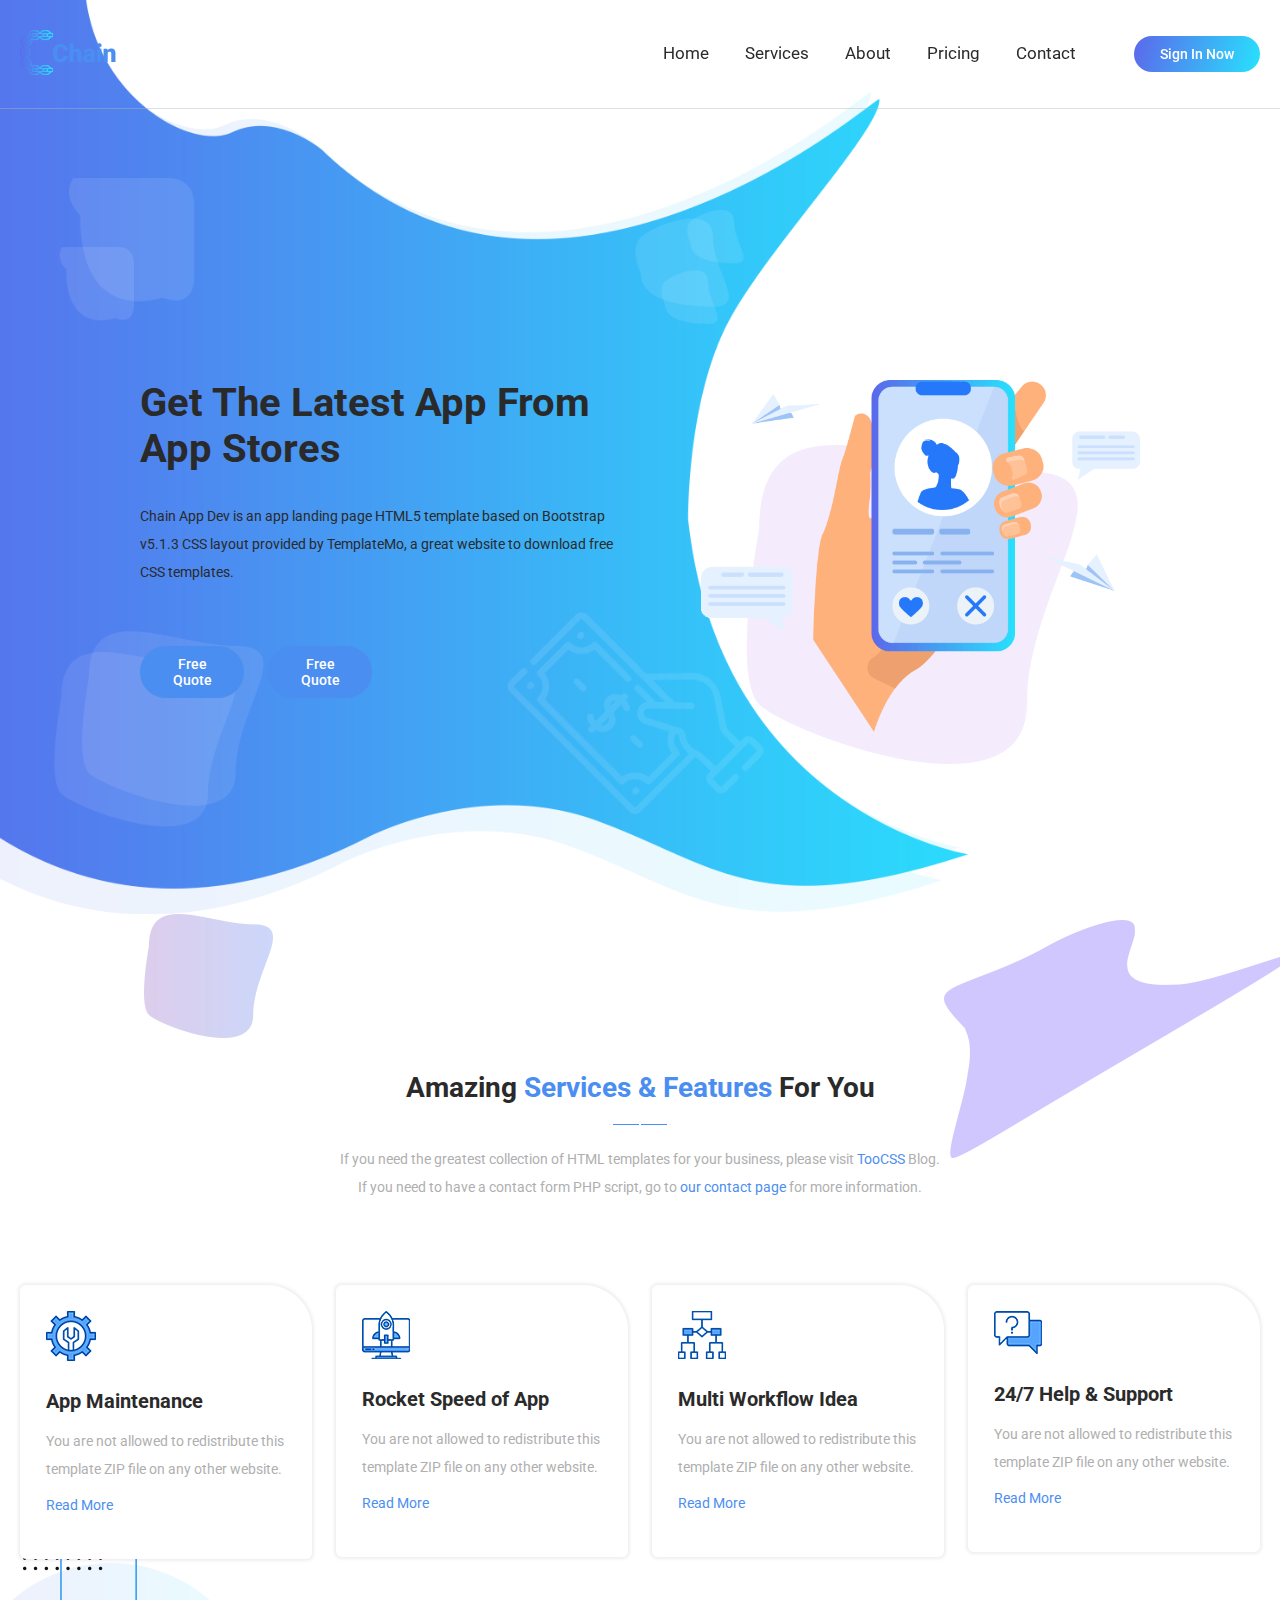
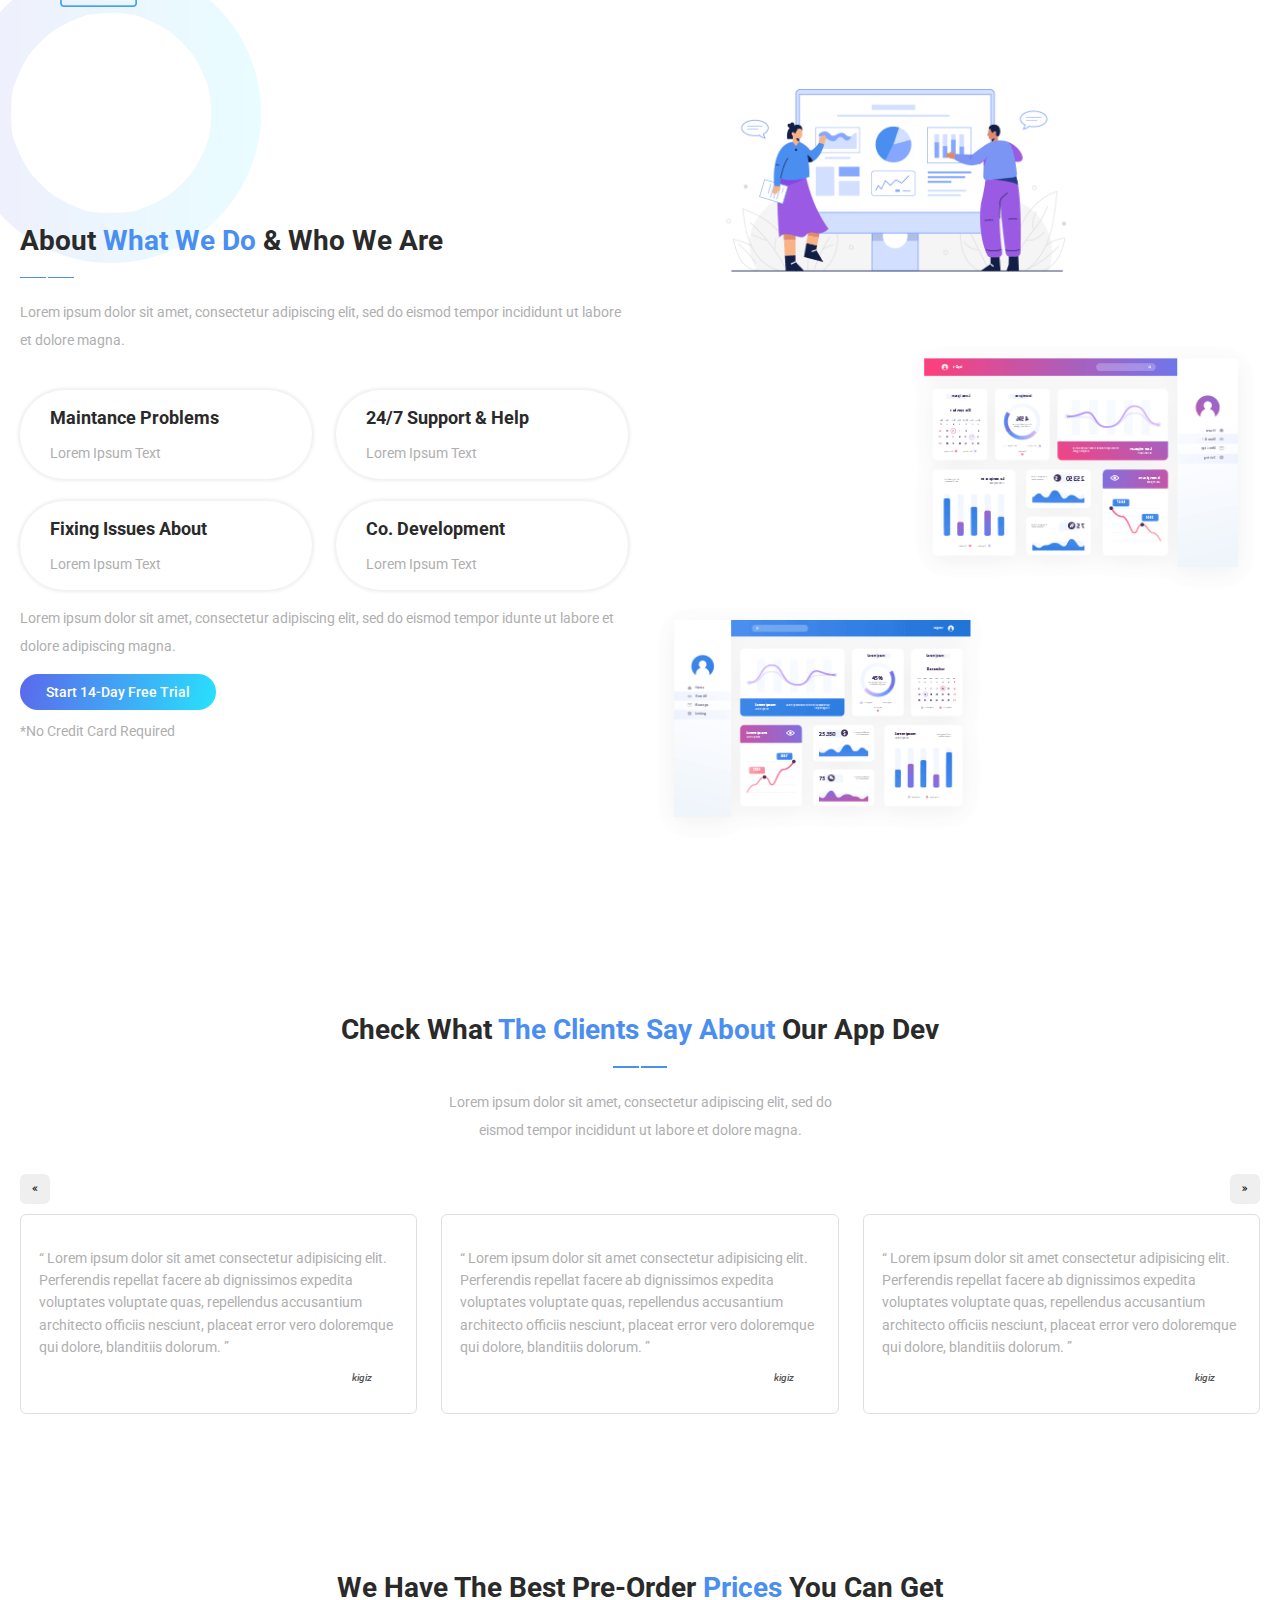
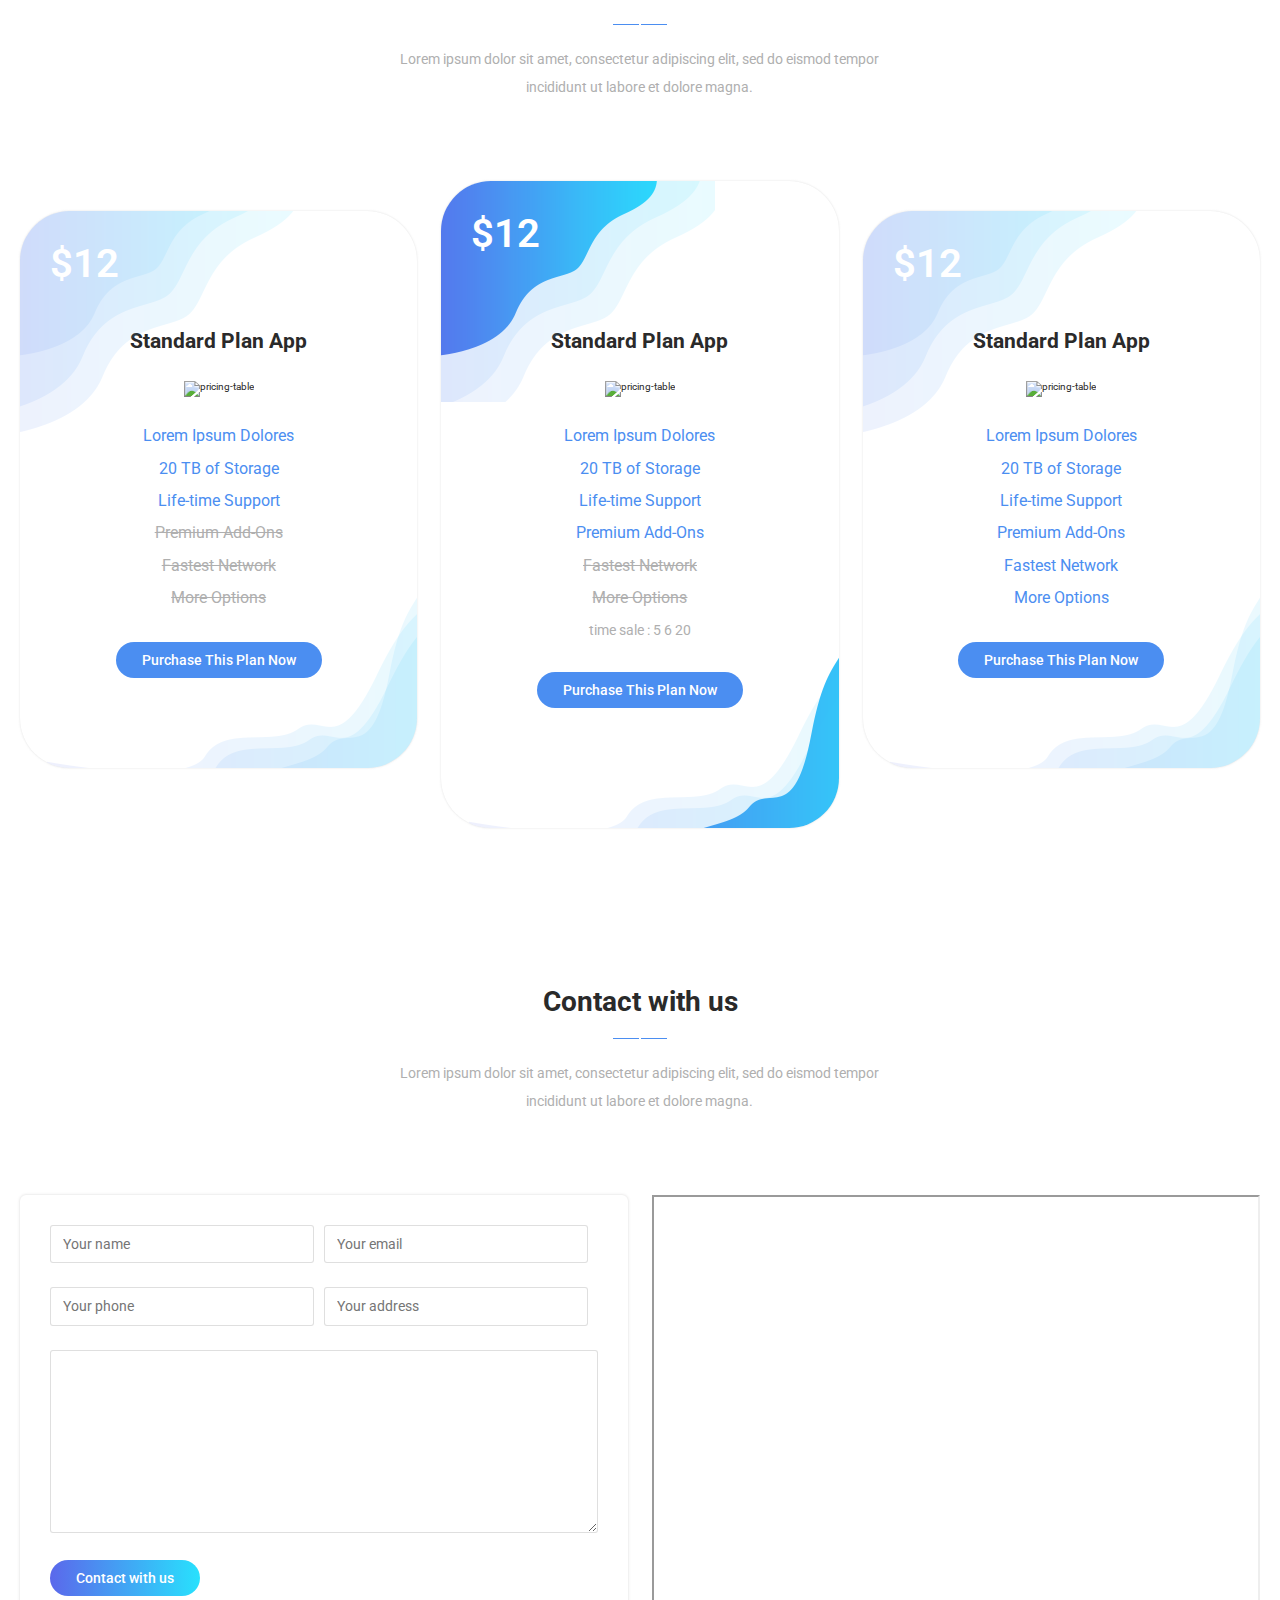
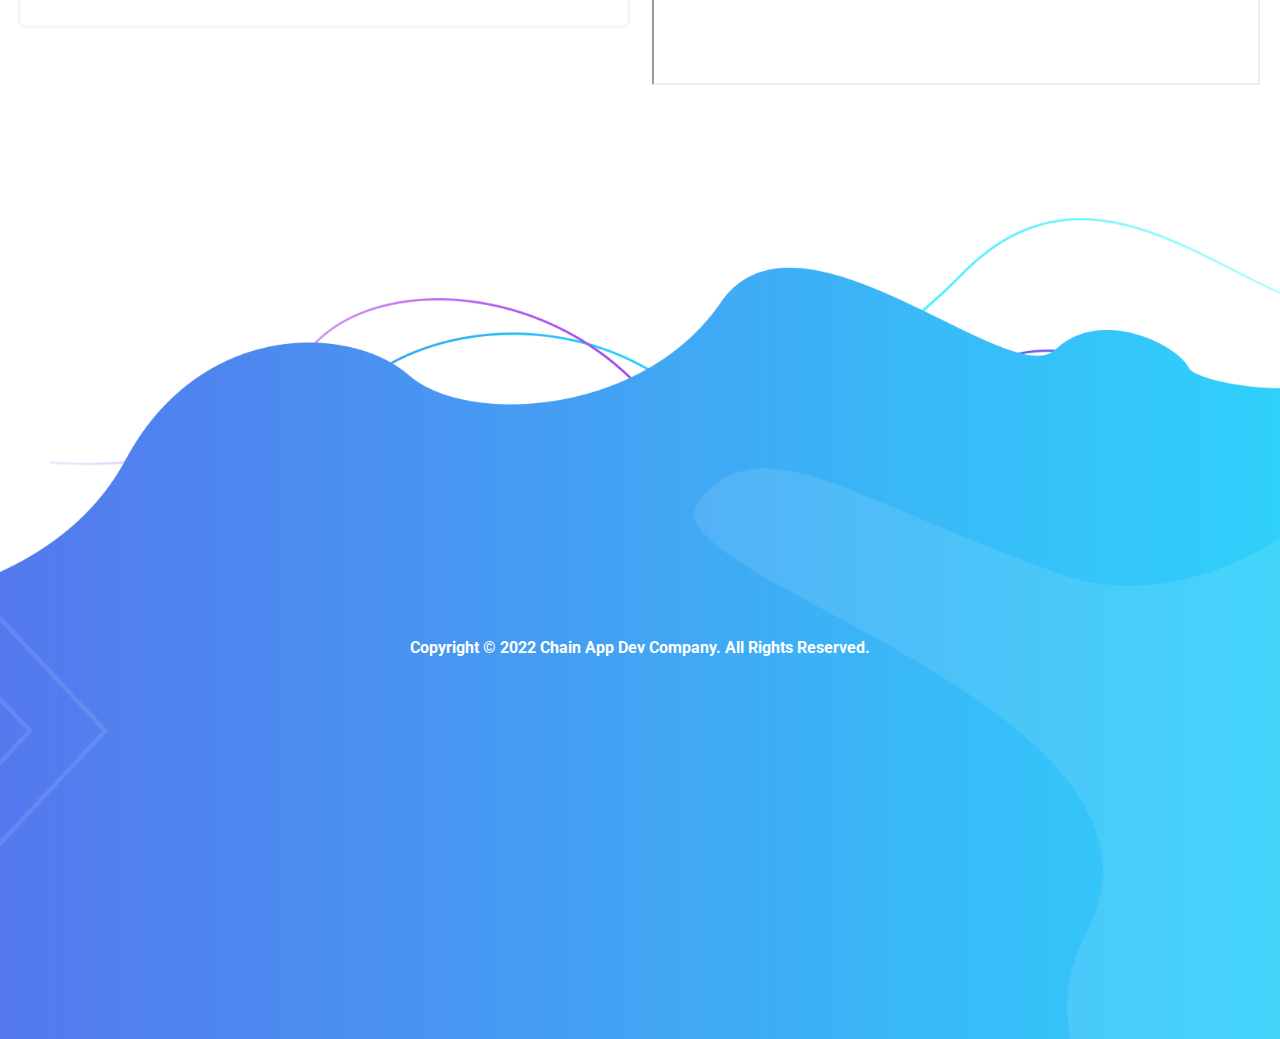
==== assigment/index.html @ 50f4e753 "nop assigmnet" ====
<!-- https://templatemo.com/live/templatemo_570_chain_app_dev   >>> link web template-->
<!DOCTYPE html>
<html lang="en">
    <head>
        <meta charset="UTF-8" />
        <meta http-equiv="X-UA-Compatible" content="IE=edge" />
        <meta name="viewport" content="width=device-width, initial-scale=1.0" />
        <title>Document</title>
        <link
            href="https://unpkg.com/boxicons@2.1.4/css/boxicons.min.css"
            rel="stylesheet"
        />
        <link rel="stylesheet" href="./style/reset.css" />
        <link rel="stylesheet" href="./style/main.css" />
        <link rel="stylesheet" href="./style/responsive.css" />
    </head>
    <body>
        <div class="app">
            <header>
                <div class="container">
                    <div class="header-inner">
                        <a class="header-logo" href="./index.html">
                            <img src="./assets/image/logo.png" alt="logo" />
                        </a>
                        <div class="header-right">
                            <nav class="header-navbar">
                                <ul>
                                    <li>
                                        <a href="#hero">home</a>
                                    </li>
                                    <li>
                                        <a href="#services">services</a>
                                    </li>
                                    <li>
                                        <a href="#about">about</a>
                                    </li>
                                    <li>
                                        <a href="#pricing">pricing</a>
                                    </li>
                                    <li>
                                        <a href="#contact">contact</a>
                                    </li>
                                </ul>
                            </nav>
                            <button class="btn btn-sign">Sign In Now</button>
                            <span class="btn-menu"
                                ><i class="bx bx-menu"></i
                            ></span>
                        </div>
                    </div>
                </div>
            </header>
            <!-- hero section -->
            <section class="section-hero" id="hero">
                <div class="container">
                    <div class="section-hero-inner">
                        <div class="row">
                            <div class="col l-6 c-12 m-12">
                                <div class="section-hero-left">
                                    <div class="section-hero-title">
                                        Get The Latest App From App Stores
                                    </div>
                                    <p>
                                        Chain App Dev is an app landing page
                                        HTML5 template based on Bootstrap v5.1.3
                                        CSS layout provided by TemplateMo, a
                                        great website to download free CSS
                                        templates.
                                    </p>
                                    <div class="row">
                                        <div class="col l-3 m-12 c-12">
                                            <button class="btn btn-dowload-app">
                                                Free Quote
                                            </button>
                                        </div>
                                        <div class="col l-3 m-12 c-12">
                                            <button class="btn btn-dowload-app">
                                                Free Quote
                                            </button>
                                        </div>
                                    </div>
                                </div>
                            </div>
                            <div class="col l-6 c-12 m-12">
                                <div class="section-hero-right">
                                    <img
                                        src="./assets/image/hero-section-banner.png"
                                        alt="hero-banner"
                                    />
                                </div>
                            </div>
                        </div>
                    </div>
                </div>
            </section>
            <!-- services section -->
            <section class="section-service" id="services">
                <div class="container">
                    <div class="row">
                        <div class="col l-6 c-12 m-12 mg-center-auto">
                            <div class="service-content">
                                <h3 class="section-title">
                                    Amazing
                                    <span class="text-highline"
                                        >Services & Features</span
                                    >
                                    For You
                                </h3>
                                <div class="section-sparate">
                                    <span></span>
                                    <span></span>
                                </div>
                                <p>
                                    If you need the greatest collection of HTML
                                    templates for your business, please visit
                                    <a href="" class="text-highline">TooCSS</a>
                                    Blog. If you need to have a contact form PHP
                                    script, go to
                                    <a href="" class="text-highline"
                                        >our contact page</a
                                    >
                                    for more information.
                                </p>
                            </div>
                        </div>
                    </div>
                    <div class="row serivce-wraper-features">
                        <div class="col l-3 m-12 c-12">
                            <div class="service-item">
                                <img
                                    src="./assets/image/service-icon-01.png"
                                    alt=""
                                />
                                <h4>App Maintenance</h4>
                                <p>
                                    You are not allowed to redistribute this
                                    template ZIP file on any other website.
                                </p>
                                <a href="#">Read More</a>
                            </div>
                        </div>
                        <div class="col l-3 m-12 c-12">
                            <div class="service-item">
                                <img
                                    src="./assets/image/service-icon-02.png"
                                    alt=""
                                />
                                <h4>Rocket Speed of App</h4>
                                <p>
                                    You are not allowed to redistribute this
                                    template ZIP file on any other website.
                                </p>
                                <a href="#">Read More</a>
                            </div>
                        </div>
                        <div class="col l-3 m-12 c-12">
                            <div class="service-item">
                                <img
                                    src="./assets/image/service-icon-03.png"
                                    alt=""
                                />
                                <h4>Multi Workflow Idea</h4>
                                <p>
                                    You are not allowed to redistribute this
                                    template ZIP file on any other website.
                                </p>
                                <a href="#">Read More</a>
                            </div>
                        </div>
                        <div class="col l-3 m-12 c-12">
                            <div class="service-item">
                                <img
                                    src="./assets/image/service-icon-04.png"
                                    alt=""
                                />
                                <h4>24/7 Help & Support</h4>
                                <p>
                                    You are not allowed to redistribute this
                                    template ZIP file on any other website.
                                </p>
                                <a href="#">Read More</a>
                            </div>
                        </div>
                    </div>
                </div>
            </section>
            <!-- about section -->
            <section class="about-section" id="about">
                <div class="container">
                    <div class="row">
                        <div class="col l-6 c-12 m-12 align-self-center">
                            <div class="about-left">
                                <h3 class="section-title">
                                    About
                                    <span class="text-highline"
                                        >What We Do</span
                                    >
                                    & Who We Are
                                </h3>
                                <div class="section-sparate">
                                    <span></span>
                                    <span></span>
                                </div>
                                <p class="about-description">
                                    Lorem ipsum dolor sit amet, consectetur
                                    adipiscing elit, sed do eismod tempor
                                    incididunt ut labore et dolore magna.
                                </p>
                                <div class="row row-with-gap">
                                    <div class="col l-6 c-12 m-6">
                                        <div class="about-item">
                                            <h4>Maintance Problems</h4>
                                            <p>Lorem Ipsum Text</p>
                                        </div>
                                    </div>
                                    <div class="col l-6 c-12 m-6">
                                        <div class="about-item">
                                            <h4>24/7 Support & Help</h4>
                                            <p>Lorem Ipsum Text</p>
                                        </div>
                                    </div>
                                    <div class="col l-6 c-12 m-6">
                                        <div class="about-item">
                                            <h4>Fixing Issues About</h4>
                                            <p>Lorem Ipsum Text</p>
                                        </div>
                                    </div>
                                    <div class="col l-6 c-12 m-6">
                                        <div class="about-item">
                                            <h4>Co. Development</h4>
                                            <p>Lorem Ipsum Text</p>
                                        </div>
                                    </div>
                                </div>
                                <p class="about-description">
                                    Lorem ipsum dolor sit amet, consectetur
                                    adipiscing elit, sed do eismod tempor idunte
                                    ut labore et dolore adipiscing magna.
                                </p>
                                <button class="btn btn-trial">
                                    Start 14-Day Free Trial
                                </button>
                                <span class="about-card-requied"
                                    >*No Credit Card Required</span
                                >
                            </div>
                        </div>
                        <div class="col l-6 c-12 m-12">
                            <div class="about-right">
                                <img
                                    src="./assets/image/about-right-dec.png"
                                    alt=""
                                />
                            </div>
                        </div>
                    </div>
                </div>
            </section>
            <!-- clines section -->
            <section class="section-clines" id="clines">
                <div class="container">
                    <div class="row">
                        <div class="col l-6 mg-center-auto">
                            <h4 class="section-title">
                                Check What
                                <span class="text-highline"
                                    >The Clients Say About</span
                                >
                                Our App Dev
                            </h4>
                            <div class="section-sparate">
                                <span></span>
                                <span></span>
                            </div>
                            <p class="section-clinets-des">
                                Lorem ipsum dolor sit amet, consectetur
                                adipiscing elit, sed do eismod tempor incididunt
                                ut labore et dolore magna.
                            </p>
                        </div>
                    </div>
                    <div class="row client-feedback">
                        <button class="btn-prev">
                            <i class="bx bx-chevrons-left"></i>
                        </button>
                        <button class="btn-next">
                            <i class="bx bx-chevrons-right"></i>
                        </button>
                        <div class="col l-4 c-12 m-6">
                            <div class="client-feedback-item">
                                <p class="client-message">
                                    <span> &ldquo;</span> Lorem ipsum dolor sit
                                    amet consectetur adipisicing elit. Quia quos
                                    aspernatur exercitationem possimus
                                    voluptates, molestiae facilis at quisquam,
                                    vero mollitia laudantium tenetur unde et
                                    maxime dignissimos hic minima, dolores
                                    voluptas est? In, reiciendis.<span>
                                        &rdquo;</span
                                    >
                                </p>
                                <a href="#" class="author">kigiz</a>
                            </div>
                        </div>
                        <div class="col l-4 c-12 m-6">
                            <div class="client-feedback-item">
                                <p class="client-message">
                                    <span> &ldquo;</span> Lorem ipsum dolor sit
                                    amet consectetur adipisicing elit.
                                    Perferendis repellat facere ab dignissimos
                                    expedita voluptates voluptate quas,
                                    repellendus accusantium architecto officiis
                                    nesciunt, placeat error vero doloremque qui
                                    dolore, blanditiis dolorum.
                                    <span> &rdquo;</span>
                                </p>
                                <a href="#" class="author">kigiz</a>
                            </div>
                        </div>
                        <div class="col l-4 c-12 m-6">
                            <div class="client-feedback-item">
                                <p class="client-message">
                                    <span> &ldquo;</span>
                                    Lorem ipsum dolor sit amet consectetur,
                                    adipisicing elit. Nesciunt nihil dolore ad
                                    eveniet sequi voluptatem itaque explicabo
                                    quam dolorem doloremque in accusantium, sit
                                    mollitia magni aut odio, ducimus qui?
                                    Provident, unde? Aperiam, nemo.
                                    <span> &rdquo;</span>
                                </p>
                                <a href="#" class="author">kigiz</a>
                            </div>
                        </div>
                    </div>
                </div>
            </section>
            <!-- pricing section -->
            <section class="section-pricing" id="pricing">
                <div class="container">
                    <div class="row">
                        <div class="col l-6 c-12 m-12 mg-center-auto">
                            <div class="section-header">
                                <h3 class="section-title">
                                    We Have The Best Pre-Order
                                    <span class="text-highline">Prices</span>
                                    You Can Get
                                </h3>
                                <div class="section-sparate">
                                    <span></span>
                                    <span></span>
                                </div>
                                <p class="princing-des">
                                    Lorem ipsum dolor sit amet, consectetur
                                    adipiscing elit, sed do eismod tempor
                                    incididunt ut labore et dolore magna.
                                </p>
                            </div>
                        </div>
                    </div>
                    <div class="row">
                        <div class="col l-4 c-12 m-6">
                            <div class="box-price-item">
                                <span class="price">$12</span>
                                <div class="details-products">
                                    <h4>Standard Plan App</h4>
                                    <img
                                        src="https://templatemo.com/templates/templatemo_570_chain_app_dev/assets/images/pricing-table-01.png"
                                        alt="pricing-table"
                                    />
                                    <ul>
                                        <li>Lorem Ipsum Dolores</li>
                                        <li>20 TB of Storage</li>
                                        <li>Life-time Support</li>
                                        <li class="item-non-function">
                                            Premium Add-Ons
                                        </li>
                                        <li class="item-non-function">
                                            Fastest Network
                                        </li>
                                        <li class="item-non-function">
                                            More Options
                                        </li>
                                    </ul>

                                    <button class="btn btn-purchase">
                                        Purchase This Plan Now
                                    </button>
                                </div>
                            </div>
                        </div>
                        <div class="col l-4 c-12 m-6">
                            <div class="box-price-item box-price-highline">
                                <span class="price">$12</span>
                                <div class="details-products">
                                    <h4>Standard Plan App</h4>
                                    <img
                                        src="https://templatemo.com/templates/templatemo_570_chain_app_dev/assets/images/pricing-table-01.png"
                                        alt="pricing-table"
                                    />
                                    <ul>
                                        <li>Lorem Ipsum Dolores</li>
                                        <li>20 TB of Storage</li>
                                        <li>Life-time Support</li>
                                        <li>Premium Add-Ons</li>
                                        <li class="item-non-function">
                                            Fastest Network
                                        </li>
                                        <li class="item-non-function">
                                            More Options
                                        </li>
                                    </ul>
                                    <p class="time-sale">
                                        time sale :
                                        <span class="days">5</span>
                                        <span class="hours">6</span>
                                        <span class="minutes">20</span>
                                    </p>
                                    <button class="btn btn-purchase">
                                        Purchase This Plan Now
                                    </button>
                                </div>
                            </div>
                        </div>
                        <div class="col l-4 c-12 m-6">
                            <div class="box-price-item">
                                <span class="price">$12</span>
                                <div class="details-products">
                                    <h4>Standard Plan App</h4>
                                    <img
                                        src="https://templatemo.com/templates/templatemo_570_chain_app_dev/assets/images/pricing-table-01.png"
                                        alt="pricing-table"
                                    />
                                    <ul>
                                        <li>Lorem Ipsum Dolores</li>
                                        <li>20 TB of Storage</li>
                                        <li>Life-time Support</li>
                                        <li>Premium Add-Ons</li>
                                        <li>Fastest Network</li>
                                        <li>More Options</li>
                                    </ul>
                                    <button class="btn btn-purchase">
                                        Purchase This Plan Now
                                    </button>
                                </div>
                            </div>
                        </div>
                    </div>
                </div>
            </section>
            <!-- contact section -->
            <section class="section-contact" id="contact">
                <div class="container">
                    <div class="row">
                        <div class="col l-6 c-12 m-12 mg-center-auto">
                            <div class="section-header">
                                <h3 class="section-title">Contact with us</h3>
                                <div class="section-sparate">
                                    <span></span>
                                    <span></span>
                                </div>
                                <p class="princing-des">
                                    Lorem ipsum dolor sit amet, consectetur
                                    adipiscing elit, sed do eismod tempor
                                    incididunt ut labore et dolore magna.
                                </p>
                            </div>
                        </div>
                    </div>
                    <div class="row">
                        <div class="col l-6 c-12 m-12">
                            <div class="contact-left">
                                <div class="form-contact-wrapp">
                                    <form action="" id="form-contact">
                                        <div class="form-group">
                                            <input
                                                type="text"
                                                placeholder="Your name"
                                                name="name-client"
                                                class="input-element"
                                            />
                                            <p class="mes-error"></p>
                                        </div>
                                        <div class="form-group">
                                            <input
                                                type="email"
                                                placeholder="Your email"
                                                name="email"
                                                class="input-element"
                                            />
                                            <p class="mes-error"></p>
                                        </div>
                                        <div class="form-group">
                                            <input
                                                type="text"
                                                placeholder="Your phone"
                                                name="phone"
                                                class="input-element"
                                            />
                                            <p class="mes-error"></p>
                                        </div>
                                        <div class="form-group">
                                            <input
                                                type="text"
                                                placeholder="Your address"
                                                name="address"
                                                class="input-element"
                                            />
                                            <p class="mes-error"></p>
                                        </div>
                                        <div
                                            class="form-group form-group-textarea"
                                        >
                                            <textarea
                                                name=""
                                                id=""
                                                cols="30"
                                                rows="10"
                                            ></textarea>
                                        </div>
                                        <button
                                            type="submit"
                                            class="btn btn-submit"
                                        >
                                            Contact with us
                                        </button>
                                    </form>
                                </div>
                            </div>
                        </div>
                        <div class="col l-6 c-12 m-12">
                            <div class="contact-right">
                                <iframe
                                    class="map"
                                    src="https://www.google.com/maps/d/u/0/embed?mid=1WxRypS28vKkaxHXs3txroGNIgeREUOY&amp;ehbc=2E312F"
                                ></iframe>
                            </div>
                        </div>
                    </div>
                </div>
            </section>
            <span class="btn-scroll-to-top"
                ><i class="bx bx-chevron-up"></i
            ></span>
            <footer id="footer">
                <h4>
                    Copyright © 2022 Chain App Dev Company. All Rights Reserved.
                </h4>
            </footer>
        </div>
        <script type="module" src="./js/main.js"></script>
    </body>
</html>
---- assigment/style/main.css ----
@import url("https://fonts.googleapis.com/css2?family=Roboto:wght@300;400;500;700&display=swap");

* {
    box-sizing: border-box;
}

:root {
    --primary-color: #4b8ef1;
    --primary-gradius-color: rgba(91, 104, 235, 1) 0%,
        rgba(40, 225, 253, 1) 100%;
    --black-color: #2a2a2a;
    --white-color: #fff;
    --gray-color: #afafaf;
    --tea-color: #6aafe0;
    --border-color: #b5b5b56d;
    --red-color: #fe5d5d;

    --box-sadow: 0 0 3px 2px #7662841c;

    --z-index-first: 9999999;
    --z-index-second: 10;
    --z-index-thirt: 100;
    --z-index-under: -1;

    --lineheightTextDes: 2;
}

.app {
    overflow: hidden;
}

img {
    object-fit: cover;
    max-width: 100%;
}

ul {
    list-style: none;
}

a {
    text-decoration: none;
}

.btn {
    border-radius: 999px;
    padding: 10px 26px;
    outline: none;
    border: none;
    font-size: 1.4rem;
    cursor: pointer;
    user-select: none;
    font-weight: 500;
    background: transparent;
    min-width: fit-content;
}

.mg-center-auto {
    margin: 0 auto;
}

.section-title {
    font-size: 2.8rem;
    margin-bottom: 0;
    text-align: center;
}

.text-highline {
    color: var(--primary-color);
}

.section-sparate {
    display: flex;
    gap: 2px;
    align-items: center;
    justify-content: center;
    margin: 20px 0;
}

.section-sparate span {
    width: 26px;
    height: 1.5px;
    background-color: var(--primary-color);
}

.section-header {
    margin-bottom: 80px;
}

.btn-scroll-to-top {
    height: 44px;
    width: 44px;
    line-height: 44px;
    text-align: center;
    font-size: 2rem;
    background-color: var(--primary-color);
    color: var(--white-color);
    border-radius: 3px;
    position: fixed;
    bottom: 30px;
    right: 30px;
    cursor: pointer;
    display: none;
}

/* ----------<>--------<>--------<>---------- */

html {
    font-size: 62.5%;
    font-family: "Roboto", sans-serif;
    scroll-behavior: smooth;
    -webkit-tap-highlight-color: transparent;
}

body {
    width: 100%;
    height: 100%;
    color: var(--black-color);
}

header {
    border-bottom: 1px solid var(--border-color);
    padding: 30px 0;
    background-color: transparent;
    position: fixed;
    left: 0;
    right: 0;
    width: 100%;
    z-index: var(--z-index-second);
    transition: padding 0.2s linear;
}

@media screen and (max-width: 1268px) {
    header {
        background-color: var(--white-color);
    }
}

.container {
    max-width: 1320px;
    width: 100%;
    padding: 0 20px;
    margin: 0 auto;
}

.header-inner {
    display: flex;
    align-items: center;
    justify-content: space-between;
}

.header-right {
    display: flex;
    align-items: baseline;
}

.header-navbar ul {
    display: flex;
    margin-right: 40px;
}

.header-navbar ul li {
    display: inline-block;
}

.header-navbar ul li a {
    display: block;
    font-size: 1.7rem;
    text-transform: capitalize;
    margin: 0 18px;
    color: var(--black-color);
    transition: all 0.2s linear;
    font-weight: 400;
}

.header-navbar ul li a:hover {
    color: var(--primary-color);
}

.header-right .btn-sign {
    background: linear-gradient(105deg, var(--primary-gradius-color));
    color: var(--white-color);
}

.btn-menu {
    display: none;
}

@media screen and (max-width: 868px) {
    .btn-menu {
        display: block;
        font-size: 30px;
        margin-left: 16px;
    }

    header {
        background-color: var(--white-color);
        padding: 10px 0;
    }

    .header-right {
        align-items: center;
    }

    .header-navbar {
        position: absolute;
        top: 68.5px;
        left: 0;
        bottom: 0;
        right: 0;
        width: 100%;
        background-color: var(--white-color);
        z-index: 999;
        transition: height 0.2s linear;
        height: 0;
        overflow: hidden;
    }

    .header-navbar.header-navbar--active {
        height: 100vh;
    }

    .header-navbar ul {
        display: flex;
        flex-direction: column;
    }

    .header-navbar ul li a {
        padding: 10px 0;
    }
}
/* hero - section - style */

.section-hero {
    position: relative;
    padding: 380px 120px 150px 120px;
}

@media screen and (max-width: 868px) {
    .section-hero {
        padding: 150px 50px 150px 50px;
    }

    .section-hero::after {
        display: none;
    }
}

@media screen and (max-width: 568px) {
    .section-hero {
        padding: 150px 10px 60px 10px;
    }
}

.section-hero::after {
    content: "";
    background-image: url("../assets/image/hero-section-bg.png");
    background-repeat: no-repeat;
    background-size: contain;
    position: absolute;
    top: 0;
    left: 0;
    height: 100%;
    width: 100%;
    z-index: var(--z-index-under);
}

.section-hero-title {
    font-size: 4rem;
    font-weight: 700;
    padding-bottom: 16px;
}

.section-hero-left p {
    font-size: 1.4rem;
    color: var(--black-color);
    line-height: var(--lineheightTextDes);
    font-weight: 400;
    margin-bottom: 60px;
}

.section-hero-left .btn-dowload-app {
    background-color: var(--primary-color);
    color: var(--white-color);
    transition: all 0.2s linear;
    box-shadow: 0 0 1px #7d7d7d2f;
    margin-bottom: 18px;
}
.section-hero-left .btn-dowload-app:hover {
    background-color: var(--tea-color);
}

.section-hero-right {
    display: flex;
    justify-content: flex-end;
}

.section-hero-right img {
    max-width: 90%;
}
/* service - section - style */

.section-service {
    padding-top: 130px;
    position: relative;
    width: 100%;
}

.section-service::before {
    content: "";
    position: absolute;
    height: 100%;
    width: 1136px;
    background: url("../assets/image/services-right-dec.png");
    background-repeat: no-repeat;
    top: 0;
    right: 0;
    z-index: var(--z-index-under);
}

.section-service::after {
    content: "";
    position: absolute;
    left: 0;
    top: 90%;
    background: url("../assets/image/services-left-dec.png");
    width: 100%;
    height: 100%;
    z-index: var(--z-index-under);
    background-repeat: no-repeat;
}

.section-service .service-content {
    text-align: center;
}

.section-service .service-content p {
    font-size: 1.4rem;
    line-height: var(--lineheightTextDes);
    color: var(--gray-color);
}

.serivce-wraper-features {
    margin-top: 70px;
}

.service-item {
    box-shadow: 0 0 3px 2px #7662841c;
    border-radius: 6px;
    border-top-right-radius: 45px;
    padding: 26px;
    background-color: var(--white-color);
}

@media screen and (max-width: 868px) {
    .service-item {
        margin-top: 14px;
    }
}

@media screen and (max-width: 568px) {
    .service-item {
        margin-top: 10px;
    }
}

.service-item h4 {
    font-size: 2rem;
    color: var(--black-color);
    margin-bottom: 0;
}

.service-item p {
    font-size: 1.4rem;
    color: var(--gray-color);
    line-height: var(--lineheightTextDes);
}

.service-item a {
    color: var(--primary-color);
    font-size: 1.4rem;
    margin-top: 10px;
    margin-bottom: 20px;
    display: block;
}

/* about - section - style */

.about-section {
    padding-top: 130px;
    position: relative;
}

.about-section .section-title {
    text-align: left;
}

.about-left .section-sparate {
    justify-content: left;
    align-items: flex-start;
}

.about-left .about-description {
    font-size: 1.4rem;
    color: var(--gray-color);
    line-height: var(--lineheightTextDes);
}

.about-left .about-item {
    border-radius: 999px;
    box-shadow: var(--box-sadow);
    padding: 18px 20px 18px 30px;
    margin-top: 22px;
    transition: all 0.2s linear;
}

.about-left .about-item h4 {
    font-size: 1.8rem;
    margin: 0;
}

.about-left .about-item p {
    margin: 0;
    font-size: 1.4rem;
    color: var(--gray-color);
    margin-top: 16px;
}

.about-left .about-item:hover h4 {
    color: var(--primary-color);
}

.about-left .btn-trial {
    background: linear-gradient(105deg, var(--primary-gradius-color));
    color: var(--white-color);
}

.about-left .btn-trial:hover {
    opacity: 0.8;
}

.about-left .about-card-requied {
    display: block;
    font-size: 1.4rem;
    color: var(--gray-color);
    margin-top: 13px;
}

@media screen and (max-width: 868px) {
    .about-right {
        margin-top: 44px;
    }
}

/* section - clinets - style */
.section-clines {
    margin-top: 130px;
}

.section-clinets-des {
    text-align: center;
    font-size: 1.4rem;
    color: var(--gray-color);
    line-height: var(--lineheightTextDes);
    max-width: 70%;
    margin: 0 auto 70px;
}

.client-feedback {
    position: relative;
}

.client-feedback button {
    position: absolute;
    width: 30px;
    height: 30px;
    display: flex;
    align-items: center;
    justify-content: center;
    outline: none;
    border: none;
    border-radius: 6px;
    bottom: 105%;
    cursor: pointer;
    transition: all 0.2s ease;
}

.client-feedback button:hover {
    background-color: var(--primary-color);
    color: var(--white-color);
}

.client-feedback .btn-prev {
    left: 12px;
}

.client-feedback .btn-next {
    right: 12px;
}

.client-feedback-item {
    width: 100%;
    /* background-color: var(--black-color); */
    padding: 18px;
    border-radius: 6px;
    border: 1px solid var(--border-color);
    height: 200px;
    display: flex;
    flex-direction: column;
}

@media screen and (max-width: 1024px) {
    .client-feedback-item {
        margin-top: 24px;
    }

    .client-feedback button {
        bottom: 100%;
    }
}

.client-feedback-item .client-message {
    line-height: 1.6;
    font-size: 1.4rem;
    color: var(--gray-color);
}

.client-feedback-item .author {
    color: var(--black-color);
    font-style: italic;
    align-self: flex-end;
    font-weight: 500;
    opacity: 0.8;
    margin-right: 26px;
}

/* pricing - section -style */

.section-pricing {
    padding-top: 130px;
}

.princing-des {
    font-size: 1.4rem;
    color: var(--gray-color);
    text-align: center;
    max-width: 80%;
    margin: auto;
    line-height: var(--lineheightTextDes);
}

.box-price-item {
    position: relative;
    width: 100%;
    border-radius: 50px;
    padding: 90px 30px;
    overflow: hidden;
    box-shadow: 0 0 2px #a4a4a460;
    margin-top: 30px;
}

.box-price-item::before {
    content: "";
    position: absolute;
    background-image: url("../assets/image/regular-table-top.png");
    background-repeat: no-repeat;
    width: 274px;
    height: 221px;
    top: 0;
    left: 0;
}

.box-price-item::after {
    content: "";
    position: absolute;
    background-image: url("../assets/image/regular-table-bottom.png");
    background-repeat: no-repeat;
    width: 370px;
    height: 171px;
    bottom: 0;
    right: 0;
    z-index: -1;
}

.box-price-item.box-price-highline {
    padding: 120px 30px;
    margin-top: 0;
}

.box-price-item.box-price-highline::before {
    background-image: url("../assets/image/pro-table-top.png");
    background-repeat: no-repeat;
}

.box-price-item.box-price-highline::after {
    background-image: url("../assets/image/pro-table-bottom.png");
    background-repeat: no-repeat;
}

.box-price-item .price {
    position: absolute;
    top: 30px;
    left: 30px;
    font-size: 4rem;
    color: var(--white-color);
    font-weight: 600;
}

.box-price-item .details-products {
    text-align: center;
}

.box-price-item .details-products h4 {
    font-size: 2.1rem;
}

.box-price-item .details-products ul {
    display: block;
    padding-left: 0;
    margin-top: 30px;
}

.box-price-item .details-products ul li {
    font-size: 1.6rem;
    margin-bottom: 14px;
    color: var(--primary-color);
}

.box-price-item .details-products ul li.item-non-function {
    color: var(--gray-color);
    text-decoration: line-through;
}

.box-price-item .details-products .btn-purchase {
    background-color: var(--primary-color);
    color: var(--white-color);
    margin-top: 20px;
}

.box-price-item .details-products .btn-purchase:hover {
    opacity: 0.8;
}

.time-sale {
    font-size: 1.4rem;
    color: var(--gray-color);
}

@media screen and (max-width: 868px) {
    .box-price-item {
        margin-top: 26px;
    }

    .box-price-item.box-price-highline {
        margin-top: 26px;
    }
}

@media screen and (max-width: 568px) {
    .box-price-item {
        margin-top: 14px;
    }
    .box-price-item.box-price-highline {
        margin-top: 14px;
    }
}

/* contact - section -style */
.section-contact {
    padding-top: 130px;
}

.form-contact-wrapp {
    width: 100%;
    max-width: 100%;
    box-shadow: 0 0 3px #7e7b7b4d;
    padding: 30px;
    border-radius: 6px;
}

#form-contact {
    width: 100%;
    display: flex;
    gap: 10px;
    flex-wrap: wrap;
}

#form-contact .form-group {
    flex: 0 0 calc(50% - 10px);
}

@media screen and (max-width: 686px) {
    #form-contact .form-group {
        flex: 0 0 100%;
    }
}

#form-contact .form-group input {
    width: 100%;
    border-radius: 3px;
    padding: 10px 12px;
    font-size: 1.4rem;
    outline: none;
    border: 1px solid var(--border-color);
}

#form-contact .form-group-textarea {
    flex: 0 0 100%;
}

#form-contact .form-group textarea {
    padding: 10px 12px;
    width: 100%;
    border-radius: 3px;
    font-size: 1.4rem;
    outline: none;
    border: 1px solid var(--border-color);
    resize: vertical;
}

#form-contact .form-group .mes-error {
    color: var(--red-color);
    font-size: 1.4rem;
}

#form-contact .btn-submit {
    background: linear-gradient(90deg, var(--primary-gradius-color));
    color: var(--white-color);
    padding: 10px 26px;
    margin-top: 15px;
}

#form-contact .btn-submit:hover {
    opacity: 0.8;
}

.contact-right .map {
    width: 100%;
    height: 490px;
}

/* ----<>---- */

#footer {
    background-image: url("../assets/image/footer-bg.png");
    background-position: center top;
    background-repeat: no-repeat;
    background-size: cover;
    margin-top: 130px;
    padding-top: 300px;
    padding-bottom: 360px;
    display: flex;
    align-items: center;
    justify-content: center;
}

#footer h4 {
    color: var(--white-color);
    font-size: 1.6rem;
    padding-top: 100px;
}
---- assigment/style/responsive.css ----
.row {
    display: flex;
    flex-wrap: wrap;
    margin-left: -10px;
    margin-right: -10px;
}

.row .align-self-center {
    align-self: center;
}

.row.no-gutters {
    margin-left: 0;
    margin-right: 0;
}

.col {
    padding-left: 10px;
    padding-right: 10px;
}

.row.no-gutters .col {
    padding-left: 0;
    padding-right: 0;
}

.c-0 {
    display: none;
}

.c-1 {
    flex: 0 0 8.33333%;
    max-width: 8.33333%;
}

.c-2 {
    flex: 0 0 16.66667%;
    max-width: 16.66667%;
}

.c-3 {
    flex: 0 0 25%;
    max-width: 25%;
}

.c-4 {
    flex: 0 0 33.33333%;
    max-width: 33.33333%;
}

.c-5 {
    flex: 0 0 41.66667%;
    max-width: 41.66667%;
}

.c-6 {
    flex: 0 0 50%;
    max-width: 50%;
}

.c-7 {
    flex: 0 0 58.33333%;
    max-width: 58.33333%;
}

.c-8 {
    flex: 0 0 66.66667%;
    max-width: 66.66667%;
}

.c-9 {
    flex: 0 0 75%;
    max-width: 75%;
}

.c-10 {
    flex: 0 0 83.33333%;
    max-width: 83.33333%;
}

.c-11 {
    flex: 0 0 91.66667%;
    max-width: 91.66667%;
}

.c-12 {
    flex: 0 0 100%;
    max-width: 100%;
}

.c-o-1 {
    margin-left: 8.33333%;
}

.c-o-2 {
    margin-left: 16.66667%;
}

.c-o-3 {
    margin-left: 25%;
}

.c-o-4 {
    margin-left: 33.33333%;
}

.c-o-5 {
    margin-left: 41.66667%;
}

.c-o-6 {
    margin-left: 50%;
}

.c-o-7 {
    margin-left: 58.33333%;
}

.c-o-8 {
    margin-left: 66.66667%;
}

.c-o-9 {
    margin-left: 75%;
}

.c-o-10 {
    margin-left: 83.33333%;
}

.c-o-11 {
    margin-left: 91.66667%;
}

/* >= Tablet */
@media (min-width: 740px) {
    .row {
        margin-left: -8px;
        margin-right: -8px;
    }

    .col {
        padding-left: 8px;
        padding-right: 8px;
    }

    .m-0 {
        display: none;
    }

    .m-1,
    .m-2,
    .m-3,
    .m-4,
    .m-5,
    .m-6,
    .m-7,
    .m-8,
    .m-9,
    .m-10,
    .m-11,
    .m-12 {
        display: block;
    }

    .m-1 {
        flex: 0 0 8.33333%;
        max-width: 8.33333%;
    }

    .m-2 {
        flex: 0 0 16.66667%;
        max-width: 16.66667%;
    }

    .m-3 {
        flex: 0 0 25%;
        max-width: 25%;
    }

    .m-4 {
        flex: 0 0 33.33333%;
        max-width: 33.33333%;
    }

    .m-5 {
        flex: 0 0 41.66667%;
        max-width: 41.66667%;
    }

    .m-6 {
        flex: 0 0 50%;
        max-width: 50%;
    }

    .m-7 {
        flex: 0 0 58.33333%;
        max-width: 58.33333%;
    }

    .m-8 {
        flex: 0 0 66.66667%;
        max-width: 66.66667%;
    }

    .m-9 {
        flex: 0 0 75%;
        max-width: 75%;
    }

    .m-10 {
        flex: 0 0 83.33333%;
        max-width: 83.33333%;
    }

    .m-11 {
        flex: 0 0 91.66667%;
        max-width: 91.66667%;
    }

    .m-12 {
        flex: 0 0 100%;
        max-width: 100%;
    }

    .m-o-1 {
        margin-left: 8.33333%;
    }

    .m-o-2 {
        margin-left: 16.66667%;
    }

    .m-o-3 {
        margin-left: 25%;
    }

    .m-o-4 {
        margin-left: 33.33333%;
    }

    .m-o-5 {
        margin-left: 41.66667%;
    }

    .m-o-6 {
        margin-left: 50%;
    }

    .m-o-7 {
        margin-left: 58.33333%;
    }

    .m-o-8 {
        margin-left: 66.66667%;
    }

    .m-o-9 {
        margin-left: 75%;
    }

    .m-o-10 {
        margin-left: 83.33333%;
    }

    .m-o-11 {
        margin-left: 91.66667%;
    }
}

/* PC medium resolution > */
@media (min-width: 1113px) {
    .row {
        margin-left: -12px;
        margin-right: -12px;
    }

    .row.sm-gutter {
        margin-left: -5px;
        margin-right: -5px;
    }

    .col {
        padding-left: 12px;
        padding-right: 12px;
    }

    .col .mg-center-auto {
        margin: 0 auto;
    }

    .row.sm-gutter .col {
        padding-left: 5px;
        padding-right: 5px;
    }

    .l-0 {
        display: none;
    }

    .l-1,
    .l-2,
    .l-2-4,
    .l-3,
    .l-4,
    .l-5,
    .l-6,
    .l-7,
    .l-8,
    .l-9,
    .l-10,
    .l-11,
    .l-12 {
        display: block;
    }

    .l-1 {
        flex: 0 0 8.33333%;
        max-width: 8.33333%;
    }

    .l-2 {
        flex: 0 0 16.66667%;
        max-width: 16.66667%;
    }

    .l-2-4 {
        flex: 0 0 20%;
        max-width: 20%;
    }

    .l-3 {
        flex: 0 0 25%;
        max-width: 25%;
    }

    .l-4 {
        flex: 0 0 33.33333%;
        max-width: 33.33333%;
    }

    .l-5 {
        flex: 0 0 41.66667%;
        max-width: 41.66667%;
    }

    .l-6 {
        flex: 0 0 50%;
        max-width: 50%;
    }

    .l-7 {
        flex: 0 0 58.33333%;
        max-width: 58.33333%;
    }

    .l-8 {
        flex: 0 0 66.66667%;
        max-width: 66.66667%;
    }

    .l-9 {
        flex: 0 0 75%;
        max-width: 75%;
    }

    .l-10 {
        flex: 0 0 83.33333%;
        max-width: 83.33333%;
    }

    .l-11 {
        flex: 0 0 91.66667%;
        max-width: 91.66667%;
    }

    .l-12 {
        flex: 0 0 100%;
        max-width: 100%;
    }

    .l-o-1 {
        margin-left: 8.33333%;
    }

    .l-o-2 {
        margin-left: 16.66667%;
    }

    .l-o-3 {
        margin-left: 25%;
    }

    .l-o-4 {
        margin-left: 33.33333%;
    }

    .l-o-5 {
        margin-left: 41.66667%;
    }

    .l-o-6 {
        margin-left: 50%;
    }

    .l-o-7 {
        margin-left: 58.33333%;
    }

    .l-o-8 {
        margin-left: 66.66667%;
    }

    .l-o-9 {
        margin-left: 75%;
    }

    .l-o-10 {
        margin-left: 83.33333%;
    }

    .l-o-11 {
        margin-left: 91.66667%;
    }
}

/* Tablet - PC low resolution */
@media (min-width: 740px) and (max-width: 1023px) {
    .wide {
        width: 644px;
    }
}

/* > PC low resolution */
@media (min-width: 1024px) and (max-width: 1239px) {
    .wide {
        width: 984px;
    }

    .wide .row {
        margin-left: -12px;
        margin-right: -12px;
    }

    .wide .row.sm-gutter {
        margin-left: -5px;
        margin-right: -5px;
    }

    .wide .col {
        padding-left: 12px;
        padding-right: 12px;
    }

    .wide .row.sm-gutter .col {
        padding-left: 5px;
        padding-right: 5px;
    }

    .wide .l-0 {
        display: none;
    }

    .wide .l-1,
    .wide .l-2,
    .wide .l-2-4,
    .wide .l-3,
    .wide .l-4,
    .wide .l-5,
    .wide .l-6,
    .wide .l-7,
    .wide .l-8,
    .wide .l-9,
    .wide .l-10,
    .wide .l-11,
    .wide .l-12 {
        display: block;
    }

    .wide .l-1 {
        flex: 0 0 8.33333%;
        max-width: 8.33333%;
    }

    .wide .l-2 {
        flex: 0 0 16.66667%;
        max-width: 16.66667%;
    }

    .wide .l-2-4 {
        flex: 0 0 20%;
        max-width: 20%;
    }

    .wide .l-3 {
        flex: 0 0 25%;
        max-width: 25%;
    }

    .wide .l-4 {
        flex: 0 0 33.33333%;
        max-width: 33.33333%;
    }

    .wide .l-5 {
        flex: 0 0 41.66667%;
        max-width: 41.66667%;
    }

    .wide .l-6 {
        flex: 0 0 50%;
        max-width: 50%;
    }

    .wide .l-7 {
        flex: 0 0 58.33333%;
        max-width: 58.33333%;
    }

    .wide .l-8 {
        flex: 0 0 66.66667%;
        max-width: 66.66667%;
    }

    .wide .l-9 {
        flex: 0 0 75%;
        max-width: 75%;
    }

    .wide .l-10 {
        flex: 0 0 83.33333%;
        max-width: 83.33333%;
    }

    .wide .l-11 {
        flex: 0 0 91.66667%;
        max-width: 91.66667%;
    }

    .wide .l-12 {
        flex: 0 0 100%;
        max-width: 100%;
    }

    .wide .l-o-1 {
        margin-left: 8.33333%;
    }

    .wide .l-o-2 {
        margin-left: 16.66667%;
    }

    .wide .l-o-3 {
        margin-left: 25%;
    }

    .wide .l-o-4 {
        margin-left: 33.33333%;
    }

    .wide .l-o-5 {
        margin-left: 41.66667%;
    }

    .wide .l-o-6 {
        margin-left: 50%;
    }

    .wide .l-o-7 {
        margin-left: 58.33333%;
    }

    .wide .l-o-8 {
        margin-left: 66.66667%;
    }

    .wide .l-o-9 {
        margin-left: 75%;
    }

    .wide .l-o-10 {
        margin-left: 83.33333%;
    }

    .wide .l-o-11 {
        margin-left: 91.66667%;
    }
}
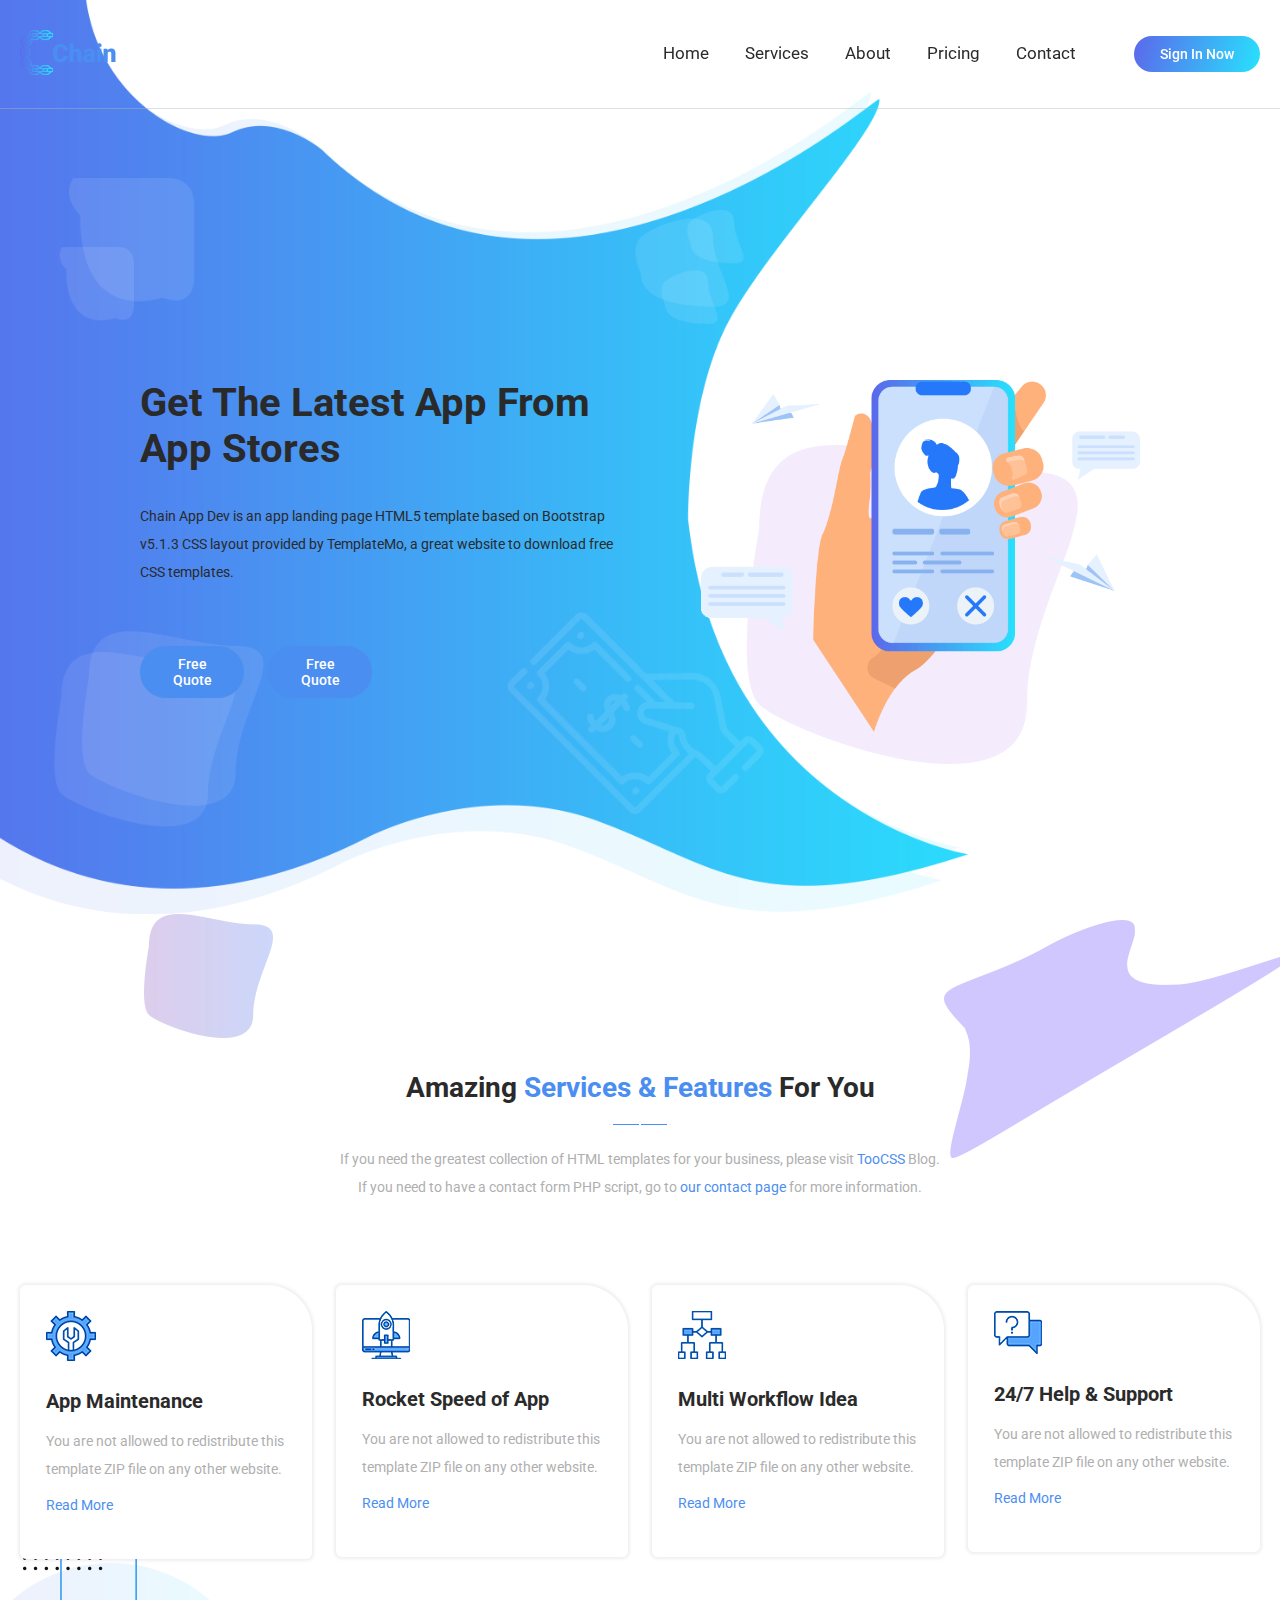
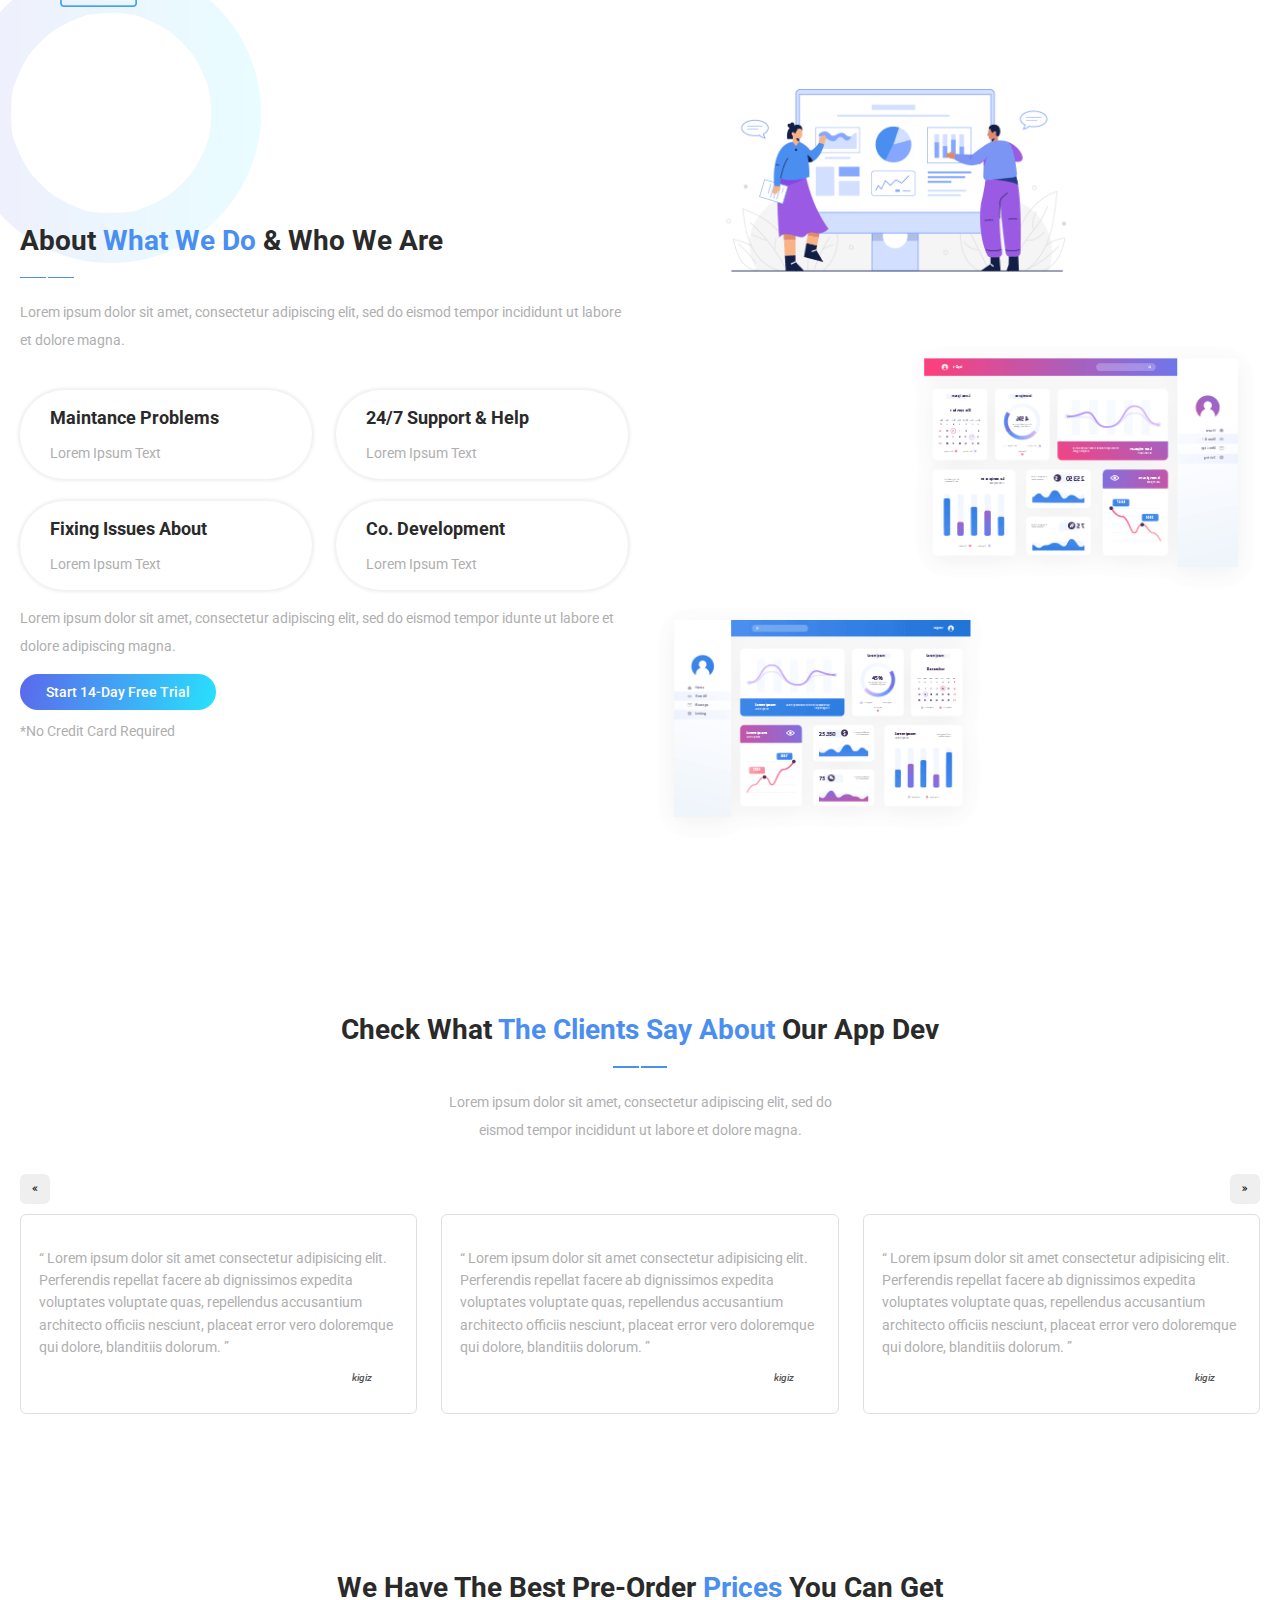
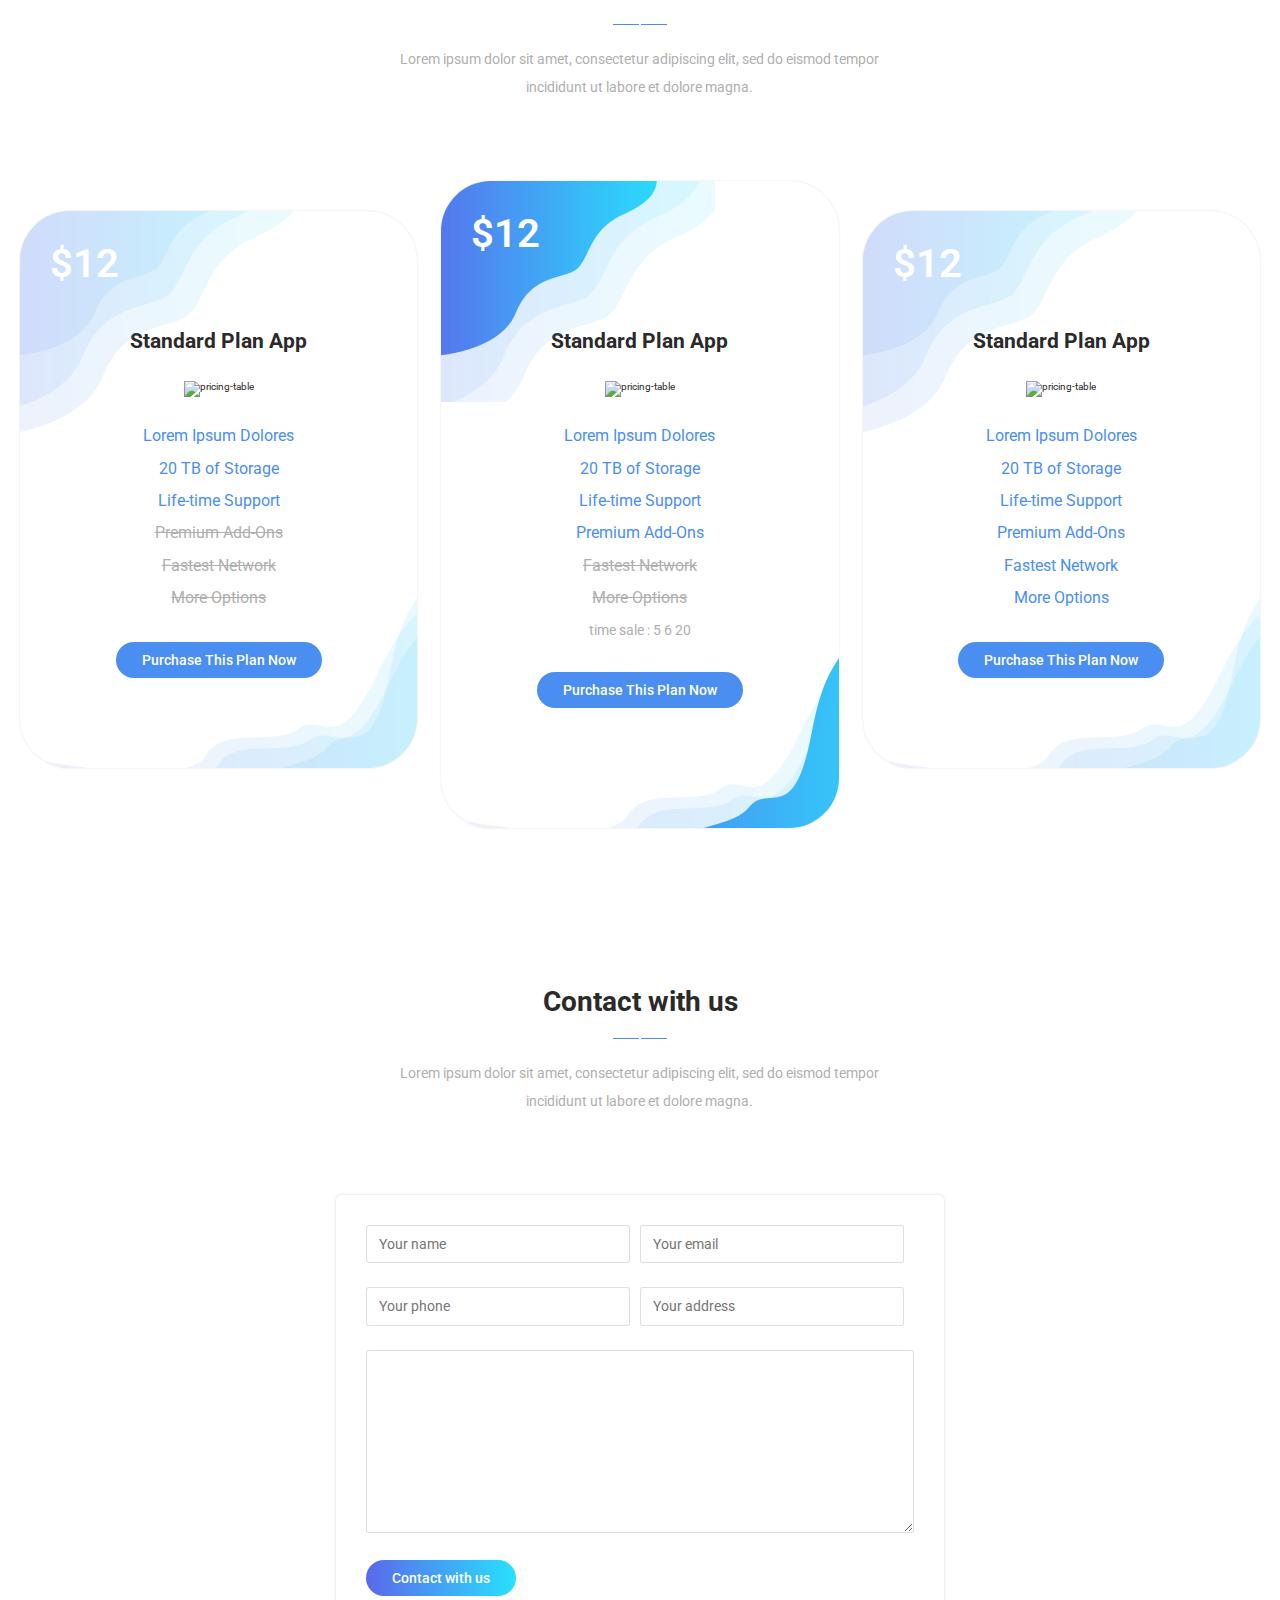
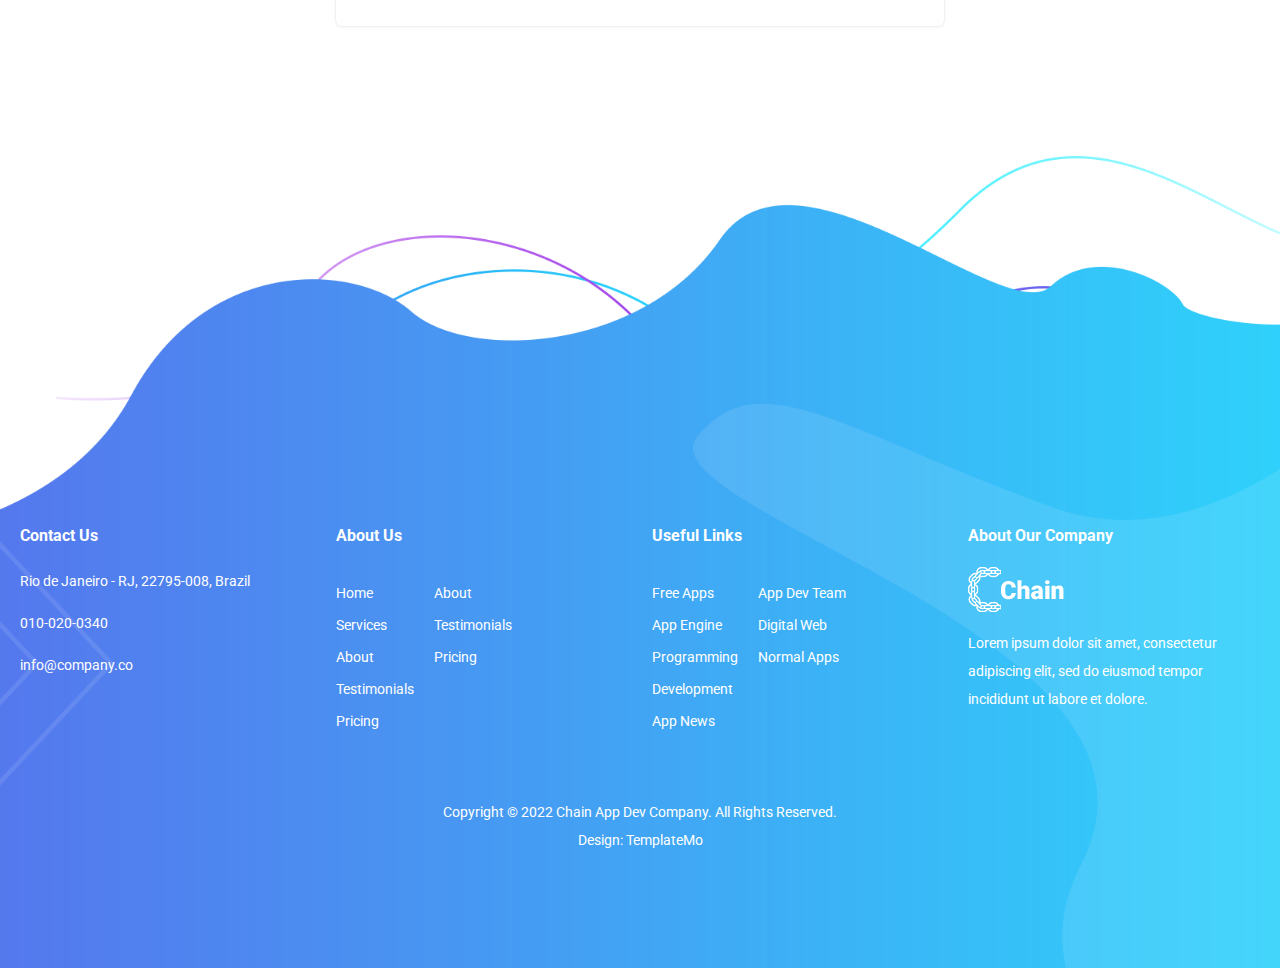
==== commit fe2db498: "bo sung footer" ====
--- a/assigment/index.html
+++ b/assigment/index.html
@@ -468,7 +468,7 @@
                         </div>
                     </div>
                     <div class="row">
-                        <div class="col l-6 c-12 m-12">
+                        <div class="col l-6 c-12 m-12 mg-center-auto">
                             <div class="contact-left">
                                 <div class="form-contact-wrapp">
                                     <form action="" id="form-contact">
@@ -528,14 +528,6 @@
                                 </div>
                             </div>
                         </div>
-                        <div class="col l-6 c-12 m-12">
-                            <div class="contact-right">
-                                <iframe
-                                    class="map"
-                                    src="https://www.google.com/maps/d/u/0/embed?mid=1WxRypS28vKkaxHXs3txroGNIgeREUOY&amp;ehbc=2E312F"
-                                ></iframe>
-                            </div>
-                        </div>
                     </div>
                 </div>
             </section>
@@ -543,9 +535,67 @@
                 ><i class="bx bx-chevron-up"></i
             ></span>
             <footer id="footer">
-                <h4>
-                    Copyright © 2022 Chain App Dev Company. All Rights Reserved.
-                </h4>
+                <div class="container">
+                    <div class="row">
+        <div class="col l-3 c-12 m-6">
+          <div class="footer-widget">
+            <h4 class="padding-150">Contact Us</h4>
+            <p>Rio de Janeiro - RJ, 22795-008, Brazil</p>
+            <p><a href="#">010-020-0340</a></p>
+            <p><a href="#">info@company.co</a></p>
+          </div>
+        </div>
+        <div class="col l-3 c-12 m-6">
+          <div class="footer-widget">
+            <h4>About Us</h4>
+            <ul>
+              <li><a href="#">Home</a></li>
+              <li><a href="#">Services</a></li>
+              <li><a href="#">About</a></li>
+              <li><a href="#">Testimonials</a></li>
+              <li><a href="#">Pricing</a></li>
+            </ul>
+            <ul>
+              <li><a href="#">About</a></li>
+              <li><a href="#">Testimonials</a></li>
+              <li><a href="#">Pricing</a></li>
+            </ul>
+          </div>
+        </div>
+        <div class="col l-3 c-12 m-6">
+          <div class="footer-widget">
+            <h4>Useful Links</h4>
+            <ul>
+              <li><a href="#">Free Apps</a></li>
+              <li><a href="#">App Engine</a></li>
+              <li><a href="#">Programming</a></li>
+              <li><a href="#">Development</a></li>
+              <li><a href="#">App News</a></li>
+            </ul>
+            <ul>
+              <li><a href="#">App Dev Team</a></li>
+              <li><a href="#">Digital Web</a></li>
+              <li><a href="#">Normal Apps</a></li>
+            </ul>
+          </div>
+        </div>
+        <div class="col l-3 c-12 m-6">
+          <div class="footer-widget">
+            <h4>About Our Company</h4>
+            <div class="logo">
+              <img src="./assets/image/white-logo.png" alt="">
+            </div>
+            <p>Lorem ipsum dolor sit amet, consectetur adipiscing elit, sed do eiusmod tempor incididunt ut labore et dolore.</p>
+          </div>
+        </div>
+        <div class="col l-6 c-12 m-12 mg-center-auto">
+          <div class="copyright-text">
+            <p>Copyright © 2022 Chain App Dev Company. All Rights Reserved. 
+          <br>Design: <a href="https://templatemo.com/" target="_blank" title="css templates">TemplateMo</a></p>
+          </div>
+        </div>
+      </div>
+                </div>
             </footer>
         </div>
         <script type="module" src="./js/main.js"></script>
--- a/assigment/style/main.css
+++ b/assigment/style/main.css
@@ -350,6 +350,10 @@
     border-top-right-radius: 45px;
     padding: 26px;
     background-color: var(--white-color);
+}
+
+.service-item:hover {
+    background-color: #888d9c37;
 }
 
 @media screen and (max-width: 868px) {
@@ -747,8 +751,8 @@
     background-repeat: no-repeat;
     background-size: cover;
     margin-top: 130px;
-    padding-top: 300px;
-    padding-bottom: 360px;
+    padding-top: 250px;
+    padding-bottom: 100px;
     display: flex;
     align-items: center;
     justify-content: center;
@@ -759,3 +763,45 @@
     font-size: 1.6rem;
     padding-top: 100px;
 }
+
+#footer p {
+    color: var(--white-color);
+    font-size: 1.4rem;
+    line-height: var(--lineheightTextDes);
+}
+
+#footer a {
+    color: var(--white-color);
+}
+
+.footer-widget ul {
+    display: inline;
+    max-width: 40%;
+    float: left;
+    padding-left: 0;
+    margin-right: 20px;
+}
+
+.footer-widget ul li a {
+    color: var(--white-color);
+    font-size: 1.4rem;
+    margin: 8px 0;
+    display: inline-block;
+}
+
+.copyright-text {
+    margin-top: 50px;
+    text-align: center;
+}
+
+@media screen and (max-width: 686px) {
+    #footer h4 {
+        color: var(--white-color);
+        font-size: 1.6rem;
+        padding-top: 40px;
+    }
+
+     #footer .footer-widget h4.padding-150 {
+        padding-top: 150px;
+    }
+}
